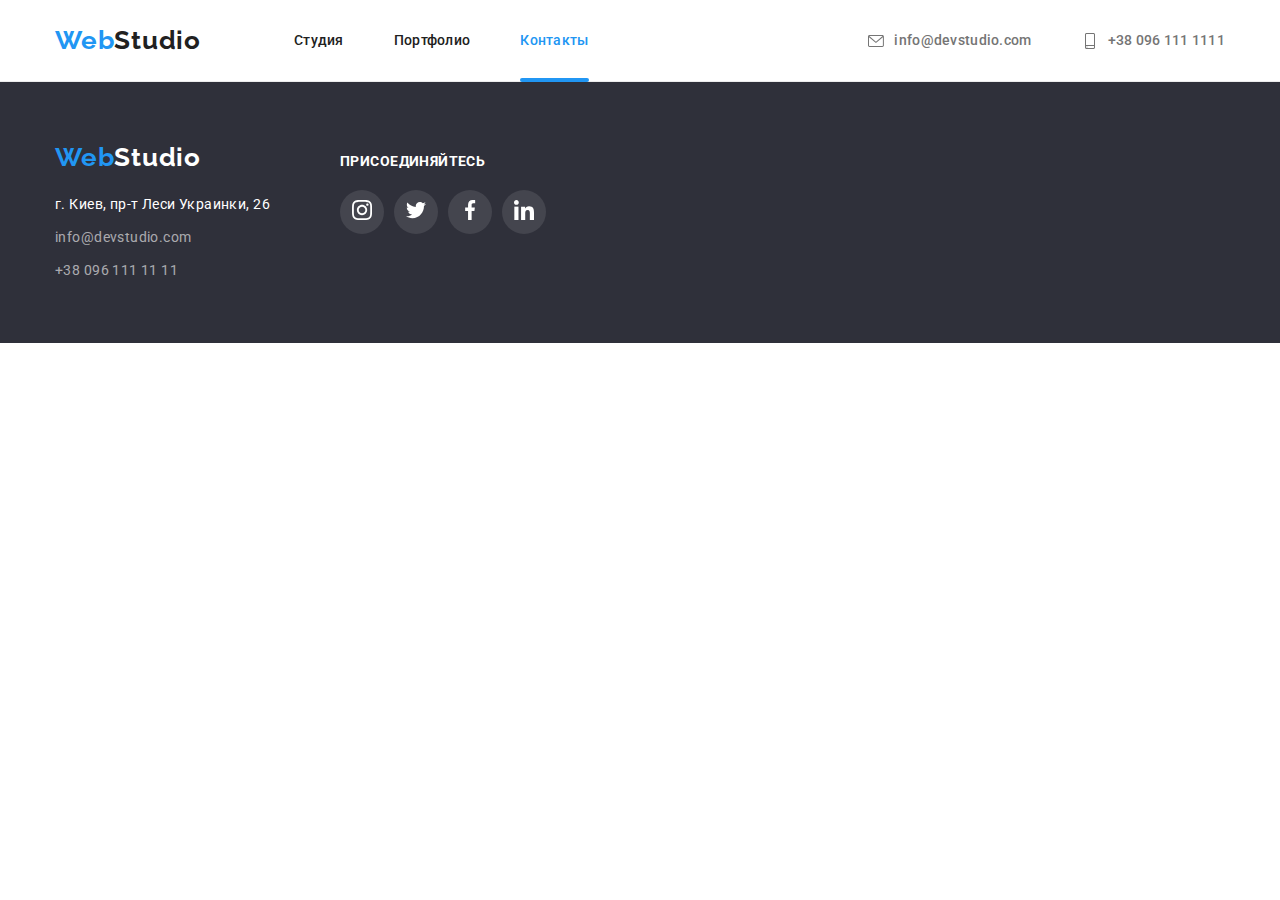
==== contacts.html @ 05681f0d "basic" ====
<!DOCTYPE html>
<html lang="en">
    <head>
        <meta charset="UTF-8">
        <meta http-equiv="X-UA-Compatible" content="IE=edge">
        <meta name="viewport" content="width=device-width, initial-scale=1.0">
        <title>WebStudio — контакты</title>
        <link rel="preconnect" href="https://fonts.googleapis.com"> 
        <link rel="preconnect" href="https://fonts.gstatic.com" crossorigin> 
        <link rel="stylesheet" href="https://fonts.googleapis.com/css2?family=Raleway:wght@700&family=Roboto:wght@400;500;700;900&display=swap">
        <link rel="stylesheet" href="https://cdnjs.cloudflare.com/ajax/libs/modern-normalize/1.1.0/modern-normalize.min.css">
        <link rel="stylesheet" href="./css/styles.css">
    </head>
<body>
    <header>
        <div class="container header">
            <a class="header-logo" href="./index.html"><span class="header-logo-accent">Web</span>Studio</a>
            <nav>
                <ul class="header-nav">
                    <li class="header-nav-item"><a class="header-nav-link"
                            href="./index.html">Студия</a></li>
                    <li class="header-nav-item"><a class="header-nav-link" href="./portfolio.html">Портфолио</a></li>
                    <li class="header-nav-item"><a class="header-nav-link header-nav-link-active" href="./contacts.html">Контакты</a></li>
                </ul>
            </nav>
            <ul class="header-contacts">
                <li class="header-contacts-item">
                    <a class="header-contacts-link" href="mailto:info@devstudio.com">
                        <div class="header-contacts-thumb">
                            <svg class="header-contacts-icon" width="16px" height="16px">
                                <use href="./images/sprite.svg#mail"></use>
                            </svg>
                        </div>
                        info@devstudio.com
                    </a></li>
                <li class="header-contacts-item"><a class="header-contacts-link" href="tel:+380961111111">
                        <div class="header-contacts-thumb">
                            <svg class="header-contacts-icon" width="16px" height="16px">
                                <use href="./images/sprite.svg#tel"></use>
                            </svg>
                        </div>
                        +38 096 111 1111
                    </a></li>
            </ul>
        </div>
    </header>
    <footer>
        <div class="container footer">
            <div>
            <a class="footer-logo" href="./index.html"><span class="footer-logo-accent">Web</span>Studio</a>
            <address>
                <ul class="address-list">
                    <li class="address-list-item"><a href="https://goo.gl/maps/EVga5YoT9mMp64XXA" target="_blank"
                            rel="noopener nofollow noreferrer">г. Киев, пр-т Леси Украинки, 26</a></li>
                    <li class="address-list-item"><a href="mailto:info@devstudio.com">info@devstudio.com</a></li>
                    <li class="address-list-item"><a href="tel:+380961111111">+38 096 111 11 11</a></li>
                </ul>
            </address>
            </div>
            <div class="footer-social">
            <h2 class="footer-social-title">Присоединяйтесь</h2>
            <ul class="footer-social-links">
                <li><a class="footer-social-link" href="">
                    <div>
                        <svg class="footer-social-icon" width="20px" height="20px">
                            <use href="./images/sprite.svg#instagram"></use>
                        </svg>
                    </div>
                </a>
                </li>
                <li><a class="footer-social-link" href="">
                    <div>
                        <svg class="footer-social-icon" width="20px" height="20px">
                            <use href="./images/sprite.svg#twitter"></use>
                        </svg>
                    </div>
                </a>
                </li>
                <li><a class="footer-social-link" href="">
                    <div>
                        <svg class="footer-social-icon" width="20px" height="20px">
                            <use href="./images/sprite.svg#facebook"></use>
                        </svg>
                    </div>
                </a>
                </li>
                <li><a class="footer-social-link" href="">
                    <div>
                        <svg class="footer-social-icon" width="20px" height="20px">
                            <use href="./images/sprite.svg#linkedin"></use>
                        </svg>
                    </div>
                </a>
                </li>
            </ul>
            </div>
        </div>
    </footer>
</body>
</html>
---- css/styles.css ----
/* ========== COLORS&FONTS ========== */

:root {
    --color-main: #212121;
    --color-accent: #2196F3;
    --color-secondary: #757575;
    --color-invert: white;

    --color-footer-address: rgba(255, 255, 255, 0.6);

    --background-color-dark: #2F303A;
    --background-color-light: #F5F4FA;
    --background-color-modal: white;
    --background-color-social_footer: rgba(255, 255, 255, 0.1);

    --fill-icons: #AFB1B8;

    --font-main: 'Roboto';
    --font-logo: 'Raleway';
}

/* ========== /COLORS&FONTS ========== */


/* ========== ANIMATIONS ========== */

@keyframes modal {
    0% {
        bottom: -100%;
    }

    100% {
        bottom: 50%;
    }
}

/* ========== /ANIMATIONS ========== */


/* ========== COMPONENTS ========== */

* {
    margin: 0;
    padding: 0;
}

body {
    color: var(--color-main);
    font-family: var(--font-main);
}

ul {
    list-style: none;
}

a {
    color: inherit;
    text-decoration: none;
    display: block;
}

button {
    cursor: pointer;
    padding: 0;
    border: none;
    font: inherit;
}

img {
    display: block;
    max-width: 100%;
    height: auto;
}

address {
    font-style: normal;
}

.hidden {
    position: absolute;
    width: 1px;
    height: 1px;
    margin: -1px;
    border: 0;
    padding: 0;

    white-space: nowrap;
    clip-path: inset(100%);
    clip: rect(0 0 0 0);
    overflow: hidden;
}

.container {
    width: 1200px;
    padding-left: 15px;
    padding-right: 15px;
    margin-left: auto;
    margin-right: auto;
}

.section {
    padding-top: 94px;
    padding-bottom: 94px;
}

.title {
    font-weight: 700;
    font-size: 36px;
    line-height: 1.16;
    text-align: center;
    letter-spacing: 0.03em;

    margin-bottom: 50px;
}

/* ========== /COMPONENTS ========== */



/* ========== HEADER ========== */



header {
    border-bottom: 1px solid #ECECEC;
}

.header {
    display: flex;
    align-items: center;
}

.header-logo {
    font-family: var(--font-logo);
    font-weight: 700;
    font-size: 26px;
    line-height: 1.2;
    letter-spacing: 0.03em;

    margin-right: 93px;

    padding-top: 25px;
    padding-bottom: 25px;
}

.header-logo-accent {
    color: var(--color-accent);
}

.header-nav,
.header-contacts {
    font-weight: 500;
    font-size: 14px;
    line-height: 1.14;
    letter-spacing: 0.02em;

    display: flex;
    gap: 50px;
}

nav {
    margin-right: auto;
}

.header-contacts {
    color: var(--color-secondary);
    fill: var(--color-secondary);
}

.header-contacts-link,
.header-nav-link {
    padding-top: 32px;
    padding-bottom: 32px;
    display: flex;

    transition: color 250ms cubic-bezier(0.4, 0, 0.2, 1),
        fill 250ms cubic-bezier(0.4, 0, 0.2, 1);
}

.header-contacts-thumb {
    display: flex;
    align-items: center;
    margin-right: 10px;
    height: 16px;
    width: 16px;
}

.header-nav-link-active {
    position: relative;
}

.header-nav-link-active::after {
    content: '';
    background: var(--color-accent);
    border-radius: 2px;
    width: 100%;
    height: 4px;
    position: absolute;
    bottom: -1px;
}

.header-nav-link-active,
.header-nav-link:hover,
.header-nav-link:focus,
.header-contacts-link:hover,
.header-contacts-link:focus,
.header-nav-link:hover .header-contacts-icon,
.header-nav-link:focus .header-contacts-icon {
    color: var(--color-accent);
    fill: var(--color-accent);
}

/* ========== /HEADER ========== */



/* ========== HERO ========== */

.hero {
    padding-top: 200px;
    padding-bottom: 200px;
    margin-left: auto;
    margin-right: auto;
    max-width: 1600px;

    background-color: var(--background-color-dark);
    background-image: linear-gradient(to top, rgba(47, 48, 58, 0.4), rgba(47, 48, 58, 0.4)), url(../images/hero/bg.jpg);
    background-size: 1600px;
    background-repeat: no-repeat;
    background-position: center;

    color: var(--color-invert);
}

.hero-title {
    margin-bottom: 30px;

    font-weight: 900;
    font-size: 44px;
    line-height: 1.36;
    text-align: center;
    letter-spacing: 0.06em;
    text-transform: uppercase;
}

.hero-button {
    background-color: var(--color-accent);
    box-shadow: 0px 4px 4px rgba(0, 0, 0, 0.15);
    border-radius: 4px;
    width: 200px;
    height: 50px;

    display: block;
    margin-left: auto;
    margin-right: auto;

    font-weight: 700;
    font-size: 16px;
    line-height: 1.88;
    text-align: center;
    letter-spacing: 0.06em;
    color: var(--color-invert);

    transition: background-color 250ms cubic-bezier(0.4, 0, 0.2, 1);
}

.hero-button:hover,
.hero-button:focus {
    background-color: #188CE8;
}

/* ========== /HERO ========== */



/* ========== SKILLS ========== */

.skills-list {
    font-size: 14px;
    line-height: 1.71;
    letter-spacing: 0.03em;

    display: flex;
    gap: 30px;
}

.skills-list-image {
    background-color: var(--background-color-light);
    margin-bottom: 30px;
    border-radius: 4px;
    height: 120px;
    display: flex;
    align-items: center;
    justify-content: center;
}

.skills-list-title {
    margin-bottom: 10px;

    font-weight: 700;
    font-size: 14px;
    line-height: 1.14;
    letter-spacing: 0.03em;
    text-transform: uppercase;
}

.skills-list-about {
    color: var(--color-secondary);
}

/* ========== /SKILLS ========== */



/* ========== WHATWEDO ========== */

.whatwedo {
    padding-top: 0;
}

.whatwedo-list {
    display: flex;
    gap: 30px;
}

.whatwedo-list-box {
    position: relative;
}

.whatwedo-list-memo-box {
    position: absolute;
    bottom: 0;
    background: rgba(47, 48, 58, 0.8);
    align-items: center;
    width: 100%;
    padding-top: 27px;
    padding-bottom: 27px;
}

.whatwedo-list-memo {
    font-weight: 700;
    font-size: 14px;
    line-height: 1.14;
    text-align: center;
    letter-spacing: 0.03em;
    text-transform: uppercase;
    color: var(--color-invert);
}

/* ========== /WHATWEDO ========== */



/* ========== TEAM ========== */

.team {
    background-color: var(--background-color-light);
}

.team-list {
    display: flex;
    gap: 30px;
}

.team-list-item {
    background: var(--color-invert);
    box-shadow: 0px 1px 3px rgba(0, 0, 0, 0.12), 0px 1px 1px rgba(0, 0, 0, 0.14), 0px 2px 1px rgba(0, 0, 0, 0.2);
    border-radius: 0px 0px 4px 4px;

    flex-basis: calc((100% - 90px) / 4);
}

.team-list-description-block {
    padding-top: 30px;
    padding-bottom: 30px;
}

.team-list-member {
    margin-bottom: 10px;

    font-weight: 500;
    font-size: 16px;
    line-height: 1.19;
    text-align: center;
    letter-spacing: 0.03em;
}

.team-list-member-info {
    font-size: 16px;
    line-height: 1.19;
    text-align: center;
    letter-spacing: 0.03em;
    color: var(--color-secondary);
    margin-bottom: 16px;
}

.team-list-member-links {
    display: flex;
    gap: 10px;
    justify-content: center;
}

.team-list-member-link {
    height: 44px;
    width: 44px;
    border-radius: 50%;
    display: flex;
    justify-content: center;
    align-items: center;

    transition: background-color 250ms cubic-bezier(0.4, 0, 0.2, 1);
}

.team-list-member-icon {
    fill: var(--fill-icons);

    transition: fill 250ms cubic-bezier(0.4, 0, 0.2, 1);
}

.team-list-member-link:hover,
.team-list-member-link:focus {
    background-color: var(--color-accent);
}

.team-list-member-link:hover .team-list-member-icon,
.team-list-member-link:focus .team-list-member-icon {
    fill: var(--color-invert);
}

/* ========== /TEAM ========== */


/* ========== CLIENTS ========== */

.clients-list {
    display: flex;
    gap: 30px;
}

.clients-list-item {
    width: 170px;
    height: 92px;
}

.clients-link {
    display: block;
    border: 1px solid var(--fill-icons);
    border-radius: 4px;
    display: flex;
    justify-content: center;
    align-items: center;
    width: 100%;
    height: 100%;

    transition: border 250ms cubic-bezier(0.4, 0, 0.2, 1);
}

.clients-icon {
    fill: var(--fill-icons);

    transition: fill 250ms cubic-bezier(0.4, 0, 0.2, 1);
}

.clients-link:hover,
.clients-link:focus {
    border: 1px solid var(--color-accent);
}

.clients-link:hover .clients-icon,
.clients-link:focus .clients-icon {
    fill: var(--color-accent);
}

/* ========== /CLIENTS ========== */


/* ========== PROJECTS ========== */

.projects-filter {
    display: flex;
    justify-content: center;
    margin-bottom: 50px;
    gap: 8px;
}

.projects-filter-buttons {
    padding: 6px 22px 6px 22px;

    background: var(--background-color-light);
    border-radius: 4px;

    font-weight: 500;
    font-size: 16px;
    line-height: 1.62;
    text-align: center;
    letter-spacing: 0.03em;

    transition: color 250ms cubic-bezier(0.4, 0, 0.2, 1), background 250ms cubic-bezier(0.4, 0, 0.2, 1), box-shadow 250ms cubic-bezier(0.4, 0, 0.2, 1), border-radius 250ms cubic-bezier(0.4, 0, 0.2, 1);
}

.projects-filter-buttons:hover,
.projects-filter-buttons:focus {
    background: var(--color-accent);
    box-shadow: 0px 3px 1px rgba(0, 0, 0, 0.1), 0px 1px 2px rgba(0, 0, 0, 0.08), 0px 2px 2px rgba(0, 0, 0, 0.12);
    border-radius: 4px;

    color: var(--color-invert);
}

.projects-list {
    display: flex;
    gap: 30px;

    justify-content: center;
    flex-wrap: wrap;
}

.projects-list-item {
    flex-basis: calc((100% - 60px) / 3);
}

.projects-link {
    transition: box-shadow 250ms cubic-bezier(0.4, 0, 0.2, 1);
}


.projects-link:focus,
.projects-link:hover {
    box-shadow: 0px 1px 1px rgba(0, 0, 0, 0.12), 0px 4px 4px rgba(0, 0, 0, 0.06), 1px 4px 6px rgba(0, 0, 0, 0.16);
}

.projects-list-title {
    margin-bottom: 4px;

    font-weight: 700;
    font-size: 18px;
    line-height: 2;
    letter-spacing: 0.06em;
}

.projects-list-description-block {
    padding: 20px 24px 20px 24px;
    background: var(--color-invert);
    border-left: 1px solid #EEEEEE;
    border-right: 1px solid #EEEEEE;
    border-bottom: 1px solid #EEEEEE;
}

.projects-list-description {
    font-size: 16px;
    line-height: 1.88;
    letter-spacing: 0.03em;
    color: var(--color-secondary);
}

.projects-list-item-box {
    position: relative;
    overflow: hidden;
}

.projects-list-item-memo {
    color: var(--color-invert);
    display: block;
}

.projects-list-item-memo-box {
    width: 100%;
    height: 100%;
    padding: 63px 24px;
    background: rgba(33, 150, 243, 0.9);
    font-weight: 400;
    font-size: 18px;
    line-height: 1.56;
    letter-spacing: 0.03em;
    bottom: -100%;

    overflow: hidden;
    
    position: absolute;
    transition: bottom 250ms cubic-bezier(0.4, 0, 0.2, 1);
}

.projects-link:focus .projects-list-item-memo-box ,
.projects-link:hover .projects-list-item-memo-box  {
    bottom: 0;
}

/* ========== /PROJECTS ========== */


/* ========== FOOTER ========== */

footer {
    padding-top: 60px;
    padding-bottom: 60px;
    background-color: var(--background-color-dark);
    color: var(--color-invert);
}

.footer {
    display: flex;
    align-items: baseline;
    gap: 70px;
}

.footer-logo {
    margin-bottom: 20px;

    font-family: var(--font-logo);
    font-weight: 700;
    font-size: 26px;
    line-height: 1.19;
    letter-spacing: 0.03em;
}

.footer-logo-accent {
    color: var(--color-accent);
}

.address-list {
    font-size: 14px;
    line-height: 1.71;
    letter-spacing: 0.03em;
}

.address-list-item:not(:first-child) {
    color: var(--color-footer-address);
}

.address-list-item:not(:last-child) {
    margin-bottom: 9px;
}
.address-list-item {
    transition: color 250ms cubic-bezier(0.4, 0, 0.2, 1);
}

.address-list-item:hover,
.address-list-item:focus {
    color: var(--color-accent);
}

.footer-social-title {
    font-weight: 700;
    font-size: 14px;
    line-height: 1.14;
    letter-spacing: 0.03em;
    text-transform: uppercase;

    margin-bottom: 20px;
}

.footer-social-links {
    display: flex;
    gap: 10px;
}

.footer-social-link:hover,
.footer-social-link:focus {
    background-color: var(--color-accent);
}

.footer-social-icon {
    fill: var(--color-invert);
}

.footer-social-link {
    border-radius: 50%;
    background-color: var(--background-color-social_footer);
    width: 44px;
    height: 44px;
    display: flex;
    justify-content: center;
    align-items: center;

    transition: background-color 250ms cubic-bezier(0.4, 0, 0.2, 1);
}

/* ========== /FOOTER ========== */


/* ========== BACKDROP ========== */

.backdrop {
    background: rgba(0, 0, 0, 0.2);
    width: 100%;
    height: 100%;
    position: fixed;
    top: 0%;
    right: 0%;
    display: flex;
    justify-content: center;
    align-items: center;

    transition: opacity 250ms cubic-bezier(0.4, 0, 0.2, 1), visibility 250ms cubic-bezier(0.4, 0, 0.2, 1);
}

.modal-window {
    position: absolute;
    
    width: 528px;
    height: 581px;
    background: var(--background-color-modal);
    box-shadow: 0px 1px 3px rgba(0, 0, 0, 0.12), 0px 1px 1px rgba(0, 0, 0, 0.14), 0px 2px 1px rgba(0, 0, 0, 0.2);
    border-radius: 4px;
}

.modal-button {
    position: absolute;
    display: flex;
    justify-content: center;
    align-items: center;

    margin: 8px;
    top: 0%;
    right: 0%;
    width: 30px;
    height: 30px;

    border: solid var(--background-color-light);
    border-radius: 50%;
    background-color: var(--background-color-modal);
    fill: var(--color-main);

    transition: background-color 250ms cubic-bezier(0.4, 0, 0.2, 1), fill 250ms cubic-bezier(0.4, 0, 0.2, 1);
}

.modal-button:hover,
.modal-button:focus {
    background-color: var(--color-accent);
    fill: var(--color-invert);
}

.modal-hidden {
    visibility: hidden;
    opacity: 0;
    pointer-events: none;
}

/* ========== /BACKDROP ========== */
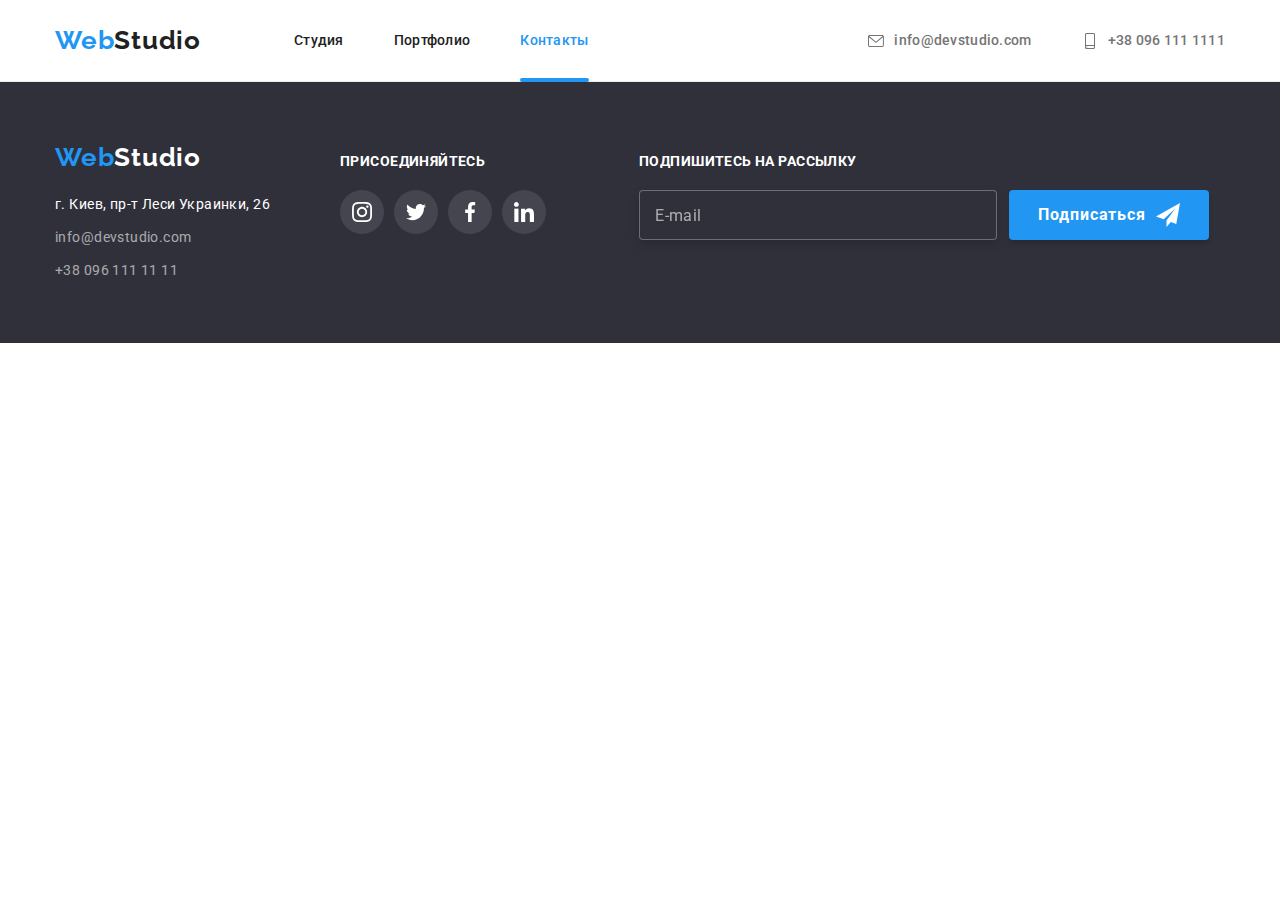
==== commit 1711743c: "final" ====
--- a/contacts.html
+++ b/contacts.html
@@ -47,52 +47,65 @@
     <footer>
         <div class="container footer">
             <div>
-            <a class="footer-logo" href="./index.html"><span class="footer-logo-accent">Web</span>Studio</a>
-            <address>
-                <ul class="address-list">
-                    <li class="address-list-item"><a href="https://goo.gl/maps/EVga5YoT9mMp64XXA" target="_blank"
-                            rel="noopener nofollow noreferrer">г. Киев, пр-т Леси Украинки, 26</a></li>
-                    <li class="address-list-item"><a href="mailto:info@devstudio.com">info@devstudio.com</a></li>
-                    <li class="address-list-item"><a href="tel:+380961111111">+38 096 111 11 11</a></li>
-                </ul>
-            </address>
+                <a class="footer-logo" href="./index.html"><span class="footer-logo-accent">Web</span>Studio</a>
+                <address class="address">
+                    <ul class="address-list">
+                        <li class="address-list-item">
+                            <a class="address-list-link" href="https://goo.gl/maps/EVga5YoT9mMp64XXA" target="_blank"
+                                rel="noopener nofollow noreferrer">г. Киев, пр-т Леси Украинки, 26</a>
+                        </li>
+                        <li class="address-list-item">
+                            <a class="address-list-link" href="mailto:info@devstudio.com">info@devstudio.com</a>
+                        </li>
+                        <li class="address-list-item">
+                            <a class="address-list-link" href="tel:+380961111111">+38 096 111 11 11</a>
+                        </li>
+                    </ul>
+                </address>
             </div>
             <div class="footer-social">
-            <h2 class="footer-social-title">Присоединяйтесь</h2>
-            <ul class="footer-social-links">
-                <li><a class="footer-social-link" href="">
-                    <div>
-                        <svg class="footer-social-icon" width="20px" height="20px">
-                            <use href="./images/sprite.svg#instagram"></use>
+                <p class="footer-social-title">Присоединяйтесь</p>
+                <ul class="footer-social-links">
+                    <li>
+                        <a class="footer-social-link" href="">
+                            <svg class="footer-social-icon" width="20px" height="20px">
+                                <use href="./images/sprite.svg#instagram"></use>
+                            </svg>
+                        </a>
+                    </li>
+                    <li>
+                        <a class="footer-social-link" href="">
+                            <svg class="footer-social-icon" width="20px" height="20px">
+                                <use href="./images/sprite.svg#twitter"></use>
+                            </svg>
+                        </a>
+                    </li>
+                    <li>
+                        <a class="footer-social-link" href="">
+                            <svg class="footer-social-icon" width="20px" height="20px">
+                                <use href="./images/sprite.svg#facebook"></use>
+                            </svg>
+                        </a>
+                    </li>
+                    <li>
+                        <a class="footer-social-link" href="">
+                            <svg class="footer-social-icon" width="20px" height="20px">
+                                <use href="./images/sprite.svg#linkedin"></use>
+                            </svg>
+                        </a>
+                    </li>
+                </ul>
+            </div>
+            <div class="footer-news">
+                <p class="footer-social-title">Подпишитесь на рассылку</p>
+                <form class="footer-news-form" action="">
+                    <input class="footer-news-mail" type="email" name="email" placeholder="E-mail">
+                    <button class="footer-news-button" type="submit"><p>Подписаться</p>
+                        <svg class="footer-social-icon" width="24px" height="24px">
+                            <use href="./images/sprite.svg#send"></use>
                         </svg>
-                    </div>
-                </a>
-                </li>
-                <li><a class="footer-social-link" href="">
-                    <div>
-                        <svg class="footer-social-icon" width="20px" height="20px">
-                            <use href="./images/sprite.svg#twitter"></use>
-                        </svg>
-                    </div>
-                </a>
-                </li>
-                <li><a class="footer-social-link" href="">
-                    <div>
-                        <svg class="footer-social-icon" width="20px" height="20px">
-                            <use href="./images/sprite.svg#facebook"></use>
-                        </svg>
-                    </div>
-                </a>
-                </li>
-                <li><a class="footer-social-link" href="">
-                    <div>
-                        <svg class="footer-social-icon" width="20px" height="20px">
-                            <use href="./images/sprite.svg#linkedin"></use>
-                        </svg>
-                    </div>
-                </a>
-                </li>
-            </ul>
+                    </button>
+                </form>
             </div>
         </div>
     </footer>
--- a/css/styles.css
+++ b/css/styles.css
@@ -22,21 +22,6 @@
 /* ========== /COLORS&FONTS ========== */
 
 
-/* ========== ANIMATIONS ========== */
-
-@keyframes modal {
-    0% {
-        bottom: -100%;
-    }
-
-    100% {
-        bottom: 50%;
-    }
-}
-
-/* ========== /ANIMATIONS ========== */
-
-
 /* ========== COMPONENTS ========== */
 
 * {
@@ -74,6 +59,13 @@
 
 address {
     font-style: normal;
+}
+
+input {
+    font-family: inherit;
+    font-size: inherit;
+    line-height: inherit;
+    margin: 0;
 }
 
 .hidden {
@@ -329,19 +321,19 @@
 
 .whatwedo-list-memo-box {
     position: absolute;
+    display: flex;
+    justify-content: center;
+    align-items: center;
     bottom: 0;
     background: rgba(47, 48, 58, 0.8);
-    align-items: center;
     width: 100%;
-    padding-top: 27px;
-    padding-bottom: 27px;
+    height: 70px;
 }
 
 .whatwedo-list-memo {
     font-weight: 700;
     font-size: 14px;
     line-height: 1.14;
-    text-align: center;
     letter-spacing: 0.03em;
     text-transform: uppercase;
     color: var(--color-invert);
@@ -600,7 +592,6 @@
 .footer {
     display: flex;
     align-items: baseline;
-    gap: 70px;
 }
 
 .footer-logo {
@@ -615,6 +606,10 @@
 
 .footer-logo-accent {
     color: var(--color-accent);
+}
+
+.address {
+    margin-right: 70px;
 }
 
 .address-list {
@@ -634,9 +629,13 @@
     transition: color 250ms cubic-bezier(0.4, 0, 0.2, 1);
 }
 
-.address-list-item:hover,
-.address-list-item:focus {
+.address-list-link:hover,
+.address-list-link:focus {
     color: var(--color-accent);
+}
+
+.footer-social {
+    margin-right: 93px;
 }
 
 .footer-social-title {
@@ -673,6 +672,68 @@
     align-items: center;
 
     transition: background-color 250ms cubic-bezier(0.4, 0, 0.2, 1);
+}
+
+.footer-news-form {
+    display: flex;
+}
+
+.footer-news-mail {
+    height: 50px;
+    width: 358px;
+    margin-right: 12px;
+    padding: 16px 15px;
+    border: 1px solid rgba(255, 255, 255, 0.3);
+    filter: drop-shadow(0px 4px 4px rgba(0, 0, 0, 0.15));
+    border-radius: 4px;
+    background-color: var(--background-color-dark);
+
+    font-weight: 400;
+    font-size: 16px;
+    line-height: 1.25;
+    letter-spacing: 0.03em;
+    color: var(--color-invert);
+
+    outline: none;
+
+    transition: border 250ms cubic-bezier(0.4, 0, 0.2, 1);
+}
+
+.footer-news-mail:hover, .footer-news-mail:focus {
+    border: 1px solid var(--color-accent);
+}
+
+.footer-news-mail::placeholder {
+    color: rgba(255, 255, 255, 0.6);
+}
+
+.footer-news-button {
+    display: flex;
+    justify-content: center;
+    align-items: center;
+    gap: 10px;
+
+    width: 200px;
+    height: 50px;
+
+    background: #2196F3;
+    box-shadow: 0px 4px 4px rgba(0, 0, 0, 0.15);
+    border-radius: 4px;
+
+    font-weight: 700;
+    font-size: 16px;
+    line-height: 1.88px;
+    align-items: center;
+    text-align: center;
+    letter-spacing: 0.06em;
+    color: var(--color-invert);
+
+    transition: background-color 250ms cubic-bezier(0.4, 0, 0.2, 1);
+}
+
+.footer-news-button:hover,
+.footer-news-button:focus {
+    background-color: #188CE8;
 }
 
 /* ========== /FOOTER ========== */
@@ -687,24 +748,30 @@
     position: fixed;
     top: 0%;
     right: 0%;
-    display: flex;
-    justify-content: center;
-    align-items: center;
-
-    transition: opacity 250ms cubic-bezier(0.4, 0, 0.2, 1), visibility 250ms cubic-bezier(0.4, 0, 0.2, 1);
+    justify-content: center;
+    align-items: center;
+    transition: opacity 250ms cubic-bezier(0.4, 0, 0.2, 1), visibility 250ms cubic-bezier(0.4, 0, 0.2, 1); */
 }
 
 .modal-window {
     position: absolute;
-    
+    left: 50%;
+    top: 50%;
+    padding: 40px;
+    transform: translate(-50%, -50%) scale(1);  
     width: 528px;
     height: 581px;
     background: var(--background-color-modal);
     box-shadow: 0px 1px 3px rgba(0, 0, 0, 0.12), 0px 1px 1px rgba(0, 0, 0, 0.14), 0px 2px 1px rgba(0, 0, 0, 0.2);
     border-radius: 4px;
-}
-
-.modal-button {
+    transition: transform 250ms cubic-bezier(0.4, 0, 0.2, 1);
+}
+
+.backdrop.modal-hidden .modal-window {
+    transform: translate(-50%, 100%) scale(0);
+}
+
+.modal-close-button {
     position: absolute;
     display: flex;
     justify-content: center;
@@ -724,10 +791,9 @@
     transition: background-color 250ms cubic-bezier(0.4, 0, 0.2, 1), fill 250ms cubic-bezier(0.4, 0, 0.2, 1);
 }
 
-.modal-button:hover,
-.modal-button:focus {
-    background-color: var(--color-accent);
-    fill: var(--color-invert);
+.modal-close-button:hover,
+.modal-close-button:focus {
+    fill: var(--color-accent);
 }
 
 .modal-hidden {
@@ -736,4 +802,173 @@
     pointer-events: none;
 }
 
+.modal-title {
+    font-weight: 700;
+    font-size: 20px;
+    line-height: 1.15;
+    text-align: center;
+    letter-spacing: 0.03em;
+    color: #212121;
+    margin-bottom: 12px;
+}
+
+.modal-form {
+    display: flex;
+    flex-direction: column;
+}
+
+.modal-label {
+    font-weight: 400;
+    font-size: 12px;
+    line-height: 1.17;
+    letter-spacing: 0.01em;
+    color: var(--color-secondary);
+    margin-bottom: 4px;
+}
+
+.modal-line {
+    position: relative;
+    display: flex;
+    flex-direction: column;
+}
+
+.modal-input {
+    border: 1px solid rgba(33, 33, 33, 0.2);
+    border-radius: 4px;
+    color: var(--color-main);
+    width: 100%;
+    height: 40px;
+    padding: 12px 12px 12px 42px;
+    outline: none;
+    margin-bottom: 10px;
+
+    transition: border 250ms cubic-bezier(0.4, 0, 0.2, 1);
+}
+
+.modal-comment {
+    padding: 12px;
+    margin-bottom: 20px;
+
+    border: 1px solid rgba(33, 33, 33, 0.2);
+    border-radius: 4px;
+    color: var(--color-main);
+    width: 100%;
+    height: 120px;
+    outline: none;
+    resize: none;
+
+    transition: border 250ms cubic-bezier(0.4, 0, 0.2, 1);
+}
+
+.modal-input:hover + .modal-icon,
+.modal-input:focus + .modal-icon {
+    fill: var(--color-accent);
+}
+
+.modal-input:hover,
+.modal-input:focus,
+.modal-comment:hover,
+.modal-comment:focus {
+    border: 1px solid var(--color-accent);
+}
+
+.modal-icon {
+    position: absolute;
+    left: 0;
+    fill: var(--color-main);
+    top: 11px;
+    left:12px;
+
+    transition: fill 250ms cubic-bezier(0.4, 0, 0.2, 1);
+}
+
+.modal-input::placeholder, .modal-comment::placeholder {
+    color: rgba(0, 0, 0, 0.3);
+}
+
+.modal-contract-line {
+    display: flex;
+    justify-content: center;
+    align-items: center;
+    margin-bottom: 30px;
+    margin-left: auto;
+    margin-right: auto;
+}
+
+.modal-check {
+    width: 16px;
+    height: 15px;
+    border: solid 2px var(--color-main);
+    border-radius: 2px;
+    display: block;
+    margin-right: 9px;
+    display: flex;
+    align-items: center;
+    justify-content: center;
+    cursor: pointer;
+}
+
+.modal-check-icon {
+    fill: var(--color-invert);
+}
+
+.modal-contract-label {
+    display: flex;
+    justify-content: center;
+    align-items: center;
+    font-weight: 400;
+    font-size: 14px;
+    line-height: 1.71;
+    letter-spacing: 0.03em;
+    color: var(--color-secondary);
+}
+
+.modal-contract-label::before {
+    content: '';
+    width: 16px;
+    height: 15px;
+    border: solid 2px var(--color-main);
+    border-radius: 2px;
+    margin-right: 9px;
+    display: block;
+    cursor: pointer;
+}
+
+.modal-hidden-check:checked + .modal-contract-label::before {
+    border: solid 2px var(--color-accent);
+    background-color: var(--color-accent);
+    background-image: url(../images/modal-check.svg);
+}
+
+.modal-contract-link {
+    color: var(--color-accent);
+    text-decoration: underline;
+    display: inline;
+}
+
+.modal-button {
+    width: 200px;
+    height: 50px;
+    margin-left: auto;
+    margin-right: auto;
+    background-color: var(--color-accent);
+    box-shadow: 0px 4px 4px rgba(0, 0, 0, 0.15);
+    border-radius: 4px;
+
+    font-weight: 700;
+    font-size: 16px;
+    line-height: 1.88;
+    color: var(--color-invert);
+    display: flex;
+    justify-content: center;
+    align-items: center;
+    letter-spacing: 0.06em;
+
+    transition: background-color 250ms cubic-bezier(0.4, 0, 0.2, 1);
+}
+
+.modal-button:hover, .modal-button:focus {
+    background-color: #188CE8;;
+}
+
 /* ========== /BACKDROP ========== */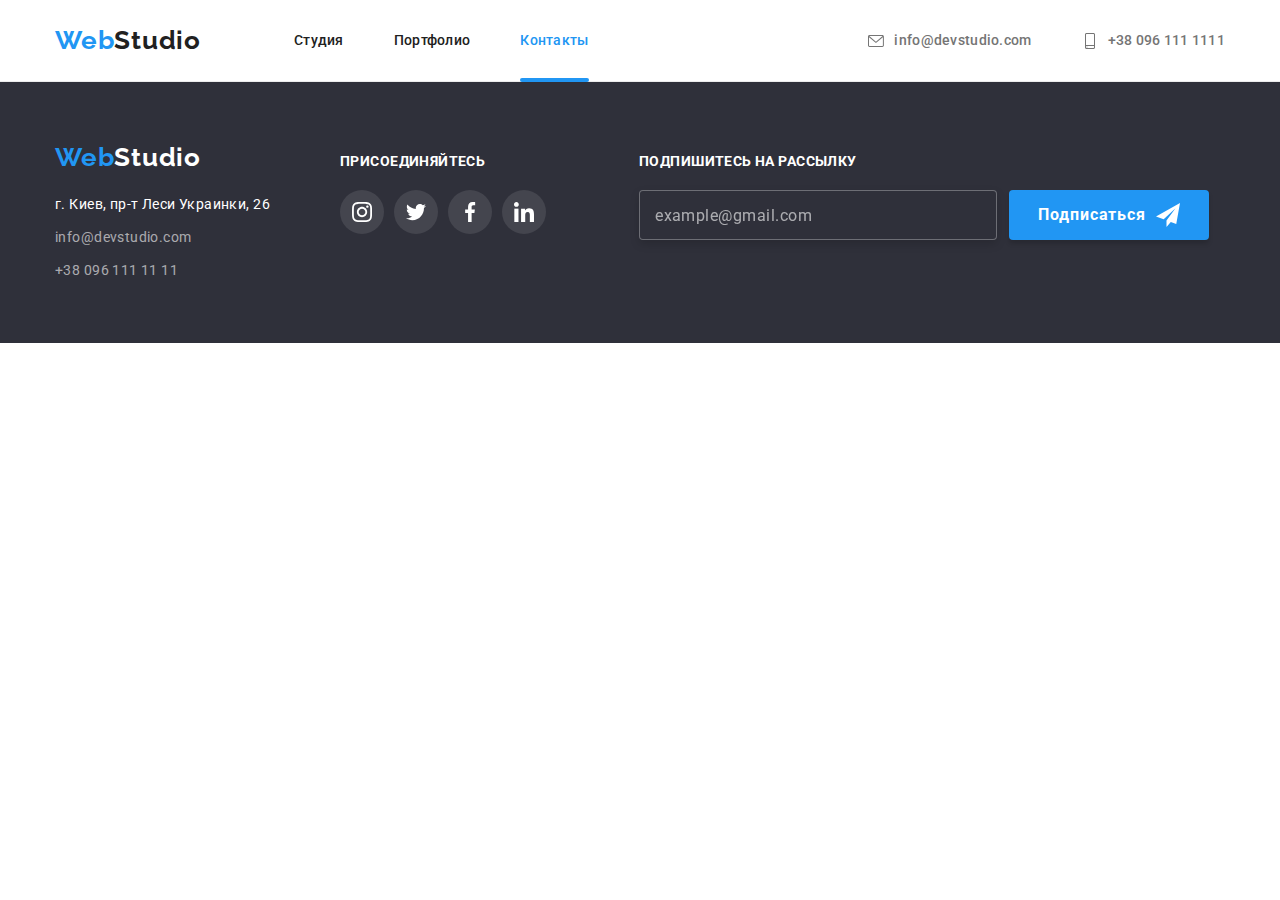
==== commit 765ab779: "final-2" ====
--- a/contacts.html
+++ b/contacts.html
@@ -98,9 +98,10 @@
             </div>
             <div class="footer-news">
                 <p class="footer-social-title">Подпишитесь на рассылку</p>
-                <form class="footer-news-form" action="">
-                    <input class="footer-news-mail" type="email" name="email" placeholder="E-mail">
-                    <button class="footer-news-button" type="submit"><p>Подписаться</p>
+                <form class="footer-news-form" action="#">
+                    <input class="footer-news-mail" required type="email" name="mail" placeholder="example@gmail.com">
+                    <button class="footer-news-button" type="submit">
+                        <p>Подписаться</p>
                         <svg class="footer-social-icon" width="24px" height="24px">
                             <use href="./images/sprite.svg#send"></use>
                         </svg>
